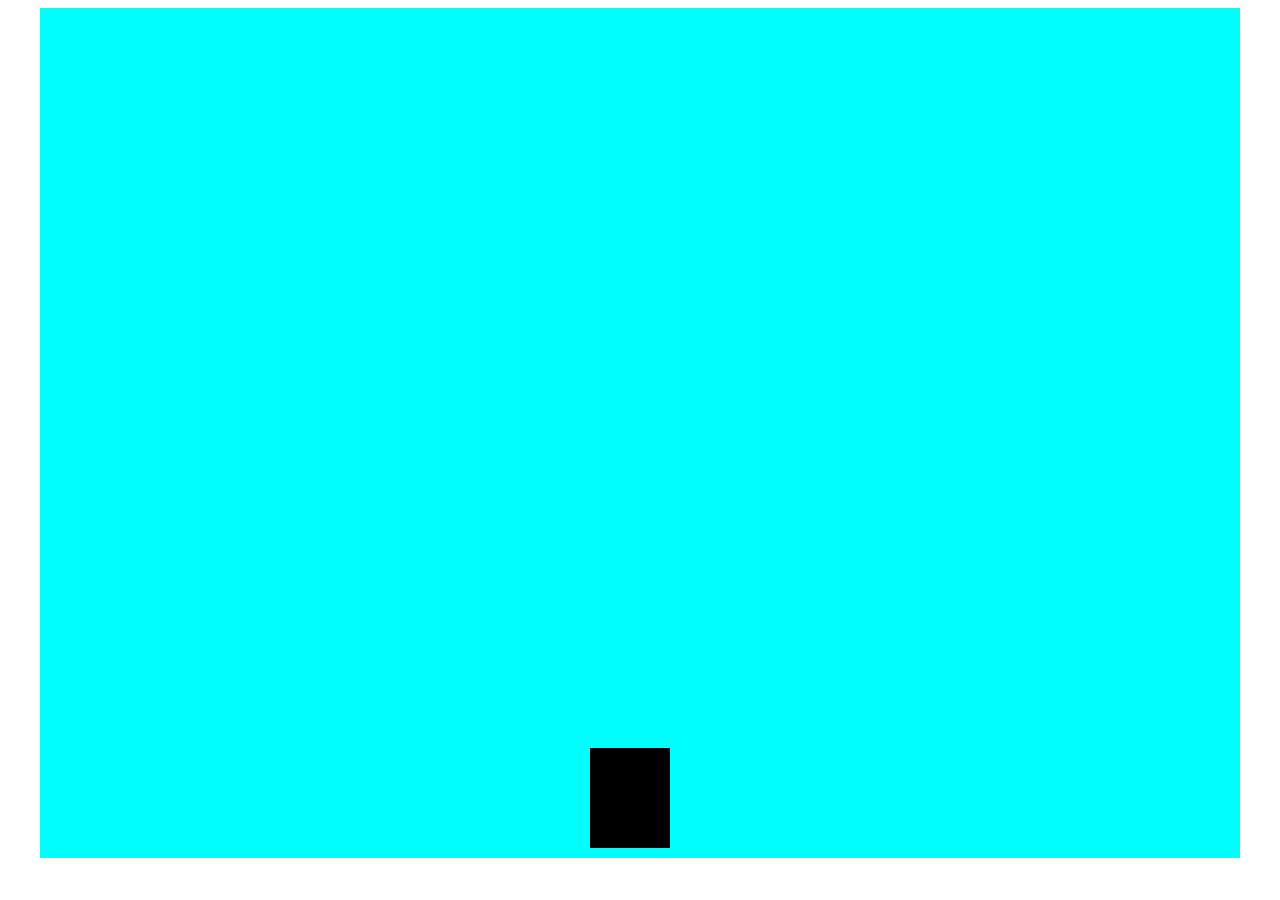
==== index.html @ 4ab6c901 "Prepared an intro page and its css page" ====
<!DOCTYPE html>
<html lang="en">
<head>
    <meta charset="UTF-8">
    <meta name="viewport" content="width=device-width, initial-scale=1.0">
    <meta http-equiv="X-UA-Compatible" content="ie=edge">
    <script type="text/javascript" src="./javascript/events.js"></script>
    <script type="text/javascript" src="./javascript/gameboard.js"></script>
    <script type="text/javascript" src="./javascript/player.js"></script>
    <script type="text/javascript" src="./javascript/food.js"></script>
    <script type="text/javascript" src="./javascript/functionality.js"></script>
    <script src="https://ajax.googleapis.com/ajax/libs/jquery/3.2.1/jquery.min.js"></script>
    <link rel="stylesheet" href="./css/styles.css">
    <title>Jorge's Game</title>
</head>
<body>
    <div class = "game-screen">
        <!-- <div class="score">
            <p>SCORE</p>
        </div> -->
    <canvas id="summer" width="1200px" height="850px">
        <!-- <div id="player-placeholder">

        </div> -->
    </canvas>
    </div>

    
</body>
</html>
---- css/styles.css ----
body {
    padding: 0;
    text-align: center;
  }
  
  .game-intro {
    float: left;
    padding: 0% 10%;
  }
  
  .game-intro p {
    font-size: 18px;
    font-family: "Verdana"
  }
  .player-screen {
    width: 1250px;
    height: 900px;
    border: #870007 2px solid;
  }
  #summer {
      background-color: aqua;
      background-image: url("../images/field.jpeg");
  }
  /* .score {
    float: left;
    border: 2px;
    border-color: #870007;
    z-index: 2;
  } */
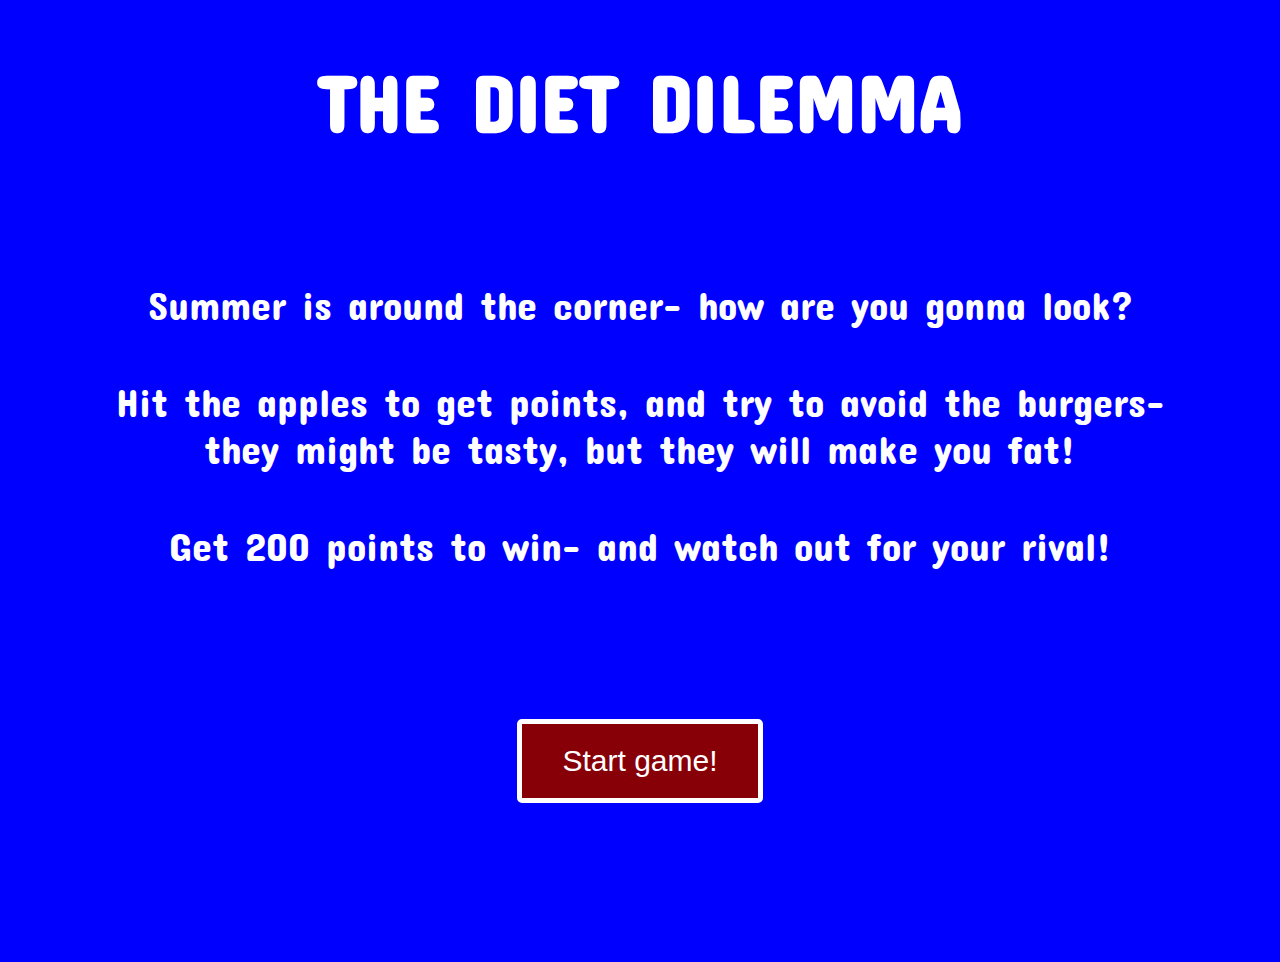
==== commit 78209722: "Improved scoreboard, added victory screen for player 2" ====
--- a/index.html
+++ b/index.html
@@ -4,27 +4,19 @@
     <meta charset="UTF-8">
     <meta name="viewport" content="width=device-width, initial-scale=1.0">
     <meta http-equiv="X-UA-Compatible" content="ie=edge">
-    <script type="text/javascript" src="./javascript/events.js"></script>
-    <script type="text/javascript" src="./javascript/gameboard.js"></script>
-    <script type="text/javascript" src="./javascript/player.js"></script>
-    <script type="text/javascript" src="./javascript/food.js"></script>
-    <script type="text/javascript" src="./javascript/functionality.js"></script>
-    <script src="https://ajax.googleapis.com/ajax/libs/jquery/3.2.1/jquery.min.js"></script>
-    <link rel="stylesheet" href="./css/styles.css">
-    <title>Jorge's Game</title>
+    <link rel="stylesheet" href="./css/styleintro.css">
+    <link href="https://fonts.googleapis.com/css?family=Concert One" rel="stylesheet">
+    <title>Intro screen</title>
 </head>
 <body>
-    <div class = "game-screen">
-        <!-- <div class="score">
-            <p>SCORE</p>
-        </div> -->
-    <canvas id="summer" width="1200px" height="850px">
-        <!-- <div id="player-placeholder">
-
-        </div> -->
-    </canvas>
+    <h1>THE DIET DILEMMA</h1>
+    <div class="instructions">
+        <p>Summer is around the corner- how are you gonna look?</p>
+        <p>Hit the apples to get points, and try to avoid the burgers-<br> they might be tasty, but they will make you fat!</p>    
+        <p>Get 200 points to win- and watch out for your rival!</p>
+        <button class="start-game">
+                <a href="game.html">Start game!</a>
+        </button>
     </div>
-
-    
 </body>
 </html>--- a/css/styleintro.css
+++ b/css/styleintro.css
@@ -0,0 +1,50 @@
+body {
+  font-family: "Concert One";
+  font-size: 40px;
+  padding: 0;
+  text-align: center;
+  color: white;
+  background-color: blue;
+  width: 100% auto;
+  height: 900px;
+}
+
+h1 {
+  padding-bottom: 80px;
+}
+
+p {
+  padding-bottom: 10px; 
+}
+
+body button {
+  font-size: 30px;
+  background-color: #870007;
+  padding: 20px 40px;
+  border: 5px white solid;
+  box-shadow: 0;
+  border-radius: 5px;
+  margin-top: 100px;
+  margin-bottom: 20px;
+}
+
+button>a {
+  color: white;
+  text-decoration: none;
+}
+
+.victory {
+  width: 100% auto;
+}
+.player-one-wins {
+  background-color: blue;
+
+}
+.crown>img {
+  height: 100px;
+  width: 120px;
+}
+.sprite-one>img {
+  height: 240px;
+  width: 200px;
+}